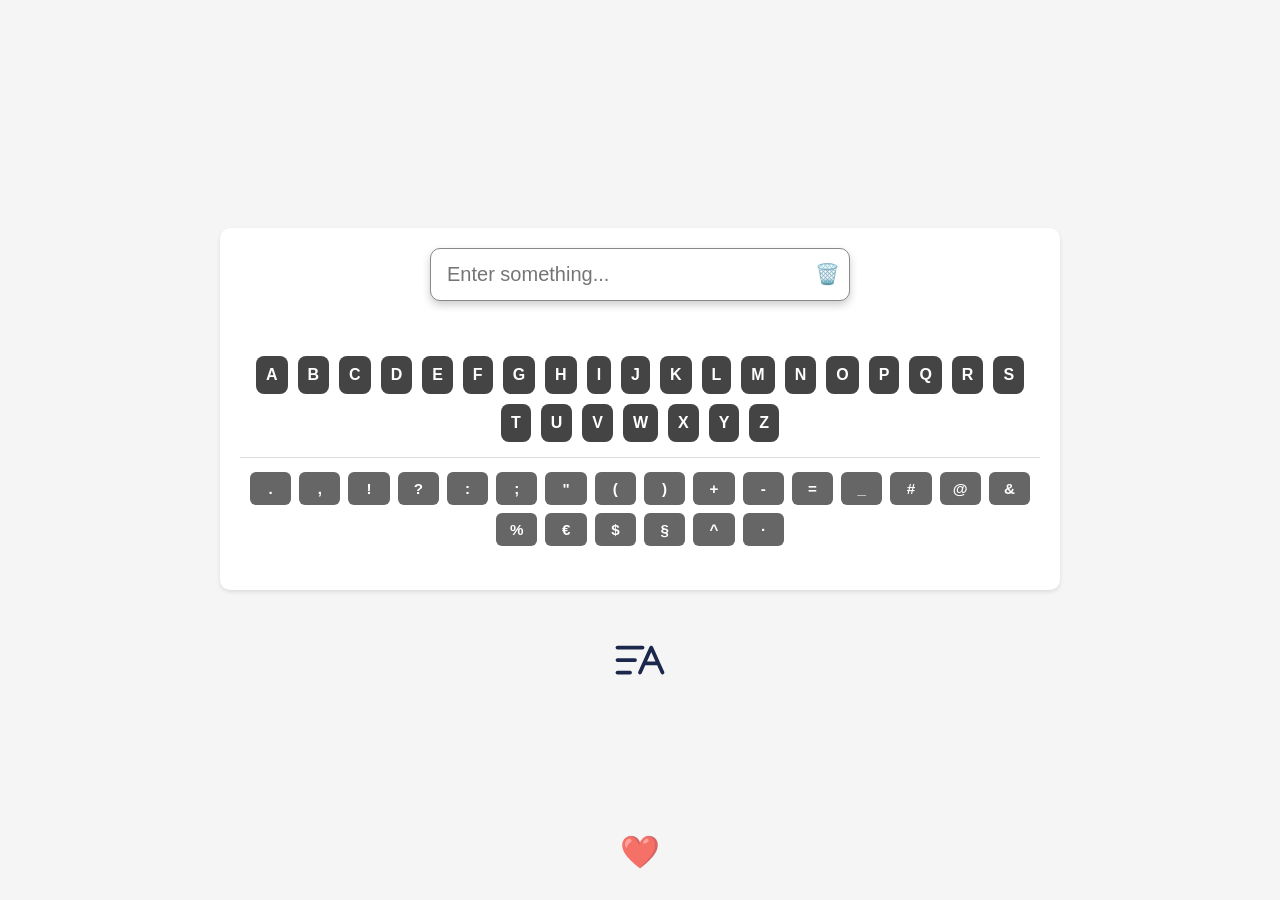
==== index.html @ a80de51d "replace image files with SVG inline" ====
<!DOCTYPE html>
<html lang="de">
<head>
    <meta charset="UTF-8">
    <meta name="viewport" content="width=device-width, initial-scale=1.0, viewport-fit=cover">
    <!-- Erlaubt nur Ressourcen vom eigenen Server; blockiert Inline-Scripts und externe Quellen -->
    <meta http-equiv="Content-Security-Policy"
          content="default-src 'self'; script-src 'self'; style-src 'self' https://fonts.googleapis.com; font-src https://fonts.gstatic.com; img-src 'self'; connect-src 'none'; frame-src 'none'; object-src 'none'; base-uri 'self';">
    <!-- Sendet beim Klick auf externe Links nur den Origin, nicht die volle URL -->
    <meta name="referrer" content="strict-origin-when-cross-origin">
    <title>Phonetic alphabet</title>
    <link rel="icon" type="image/svg+xml" href="alphabet-icon.svg">
    <link rel="preconnect" href="https://fonts.googleapis.com">
    <link rel="preconnect" href="https://fonts.gstatic.com" crossorigin>
    <link rel="stylesheet" href="https://fonts.googleapis.com/css2?family=Roboto:wght@400;700&display=swap">
    <link rel="stylesheet" href="styles.css">
</head>
<body>
    <div class="container">
        <div class="input-container">
            <input type="text" id="inputField" placeholder="Enter something..."
                   maxlength="30"
                   autocomplete="off" autocorrect="off" autocapitalize="off" spellcheck="false" />
            <span id="clearInput" class="clear-icon">🗑️</span>
        </div>
        <p id="limitMsg" class="limit-msg">Maximum 30 characters reached</p>
        <div class="alphabet" id="alphabet">
            <!-- Buchstaben werden hier dynamisch eingefügt -->
        </div>
        <div class="info" id="info">
            <!-- Informationen zum Buchstaben werden hier angezeigt -->
        </div>
    </div>
    <button id="showAlphabet">
        <svg class="icon" viewBox="0 0 24 24" fill="none" xmlns="http://www.w3.org/2000/svg" aria-label="Alphabet anzeigen">
            <path d="M13 7L3 7" stroke="#1C274C" stroke-width="1.5" stroke-linecap="round"/>
            <path d="M10 12H3" stroke="#1C274C" stroke-width="1.5" stroke-linecap="round"/>
            <path d="M8 17H3" stroke="#1C274C" stroke-width="1.5" stroke-linecap="round"/>
            <path d="M11.3161 16.6922C11.1461 17.07 11.3145 17.514 11.6922 17.6839C12.07 17.8539 12.514 17.6855 12.6839 17.3078L11.3161 16.6922ZM16.5 7L17.1839 6.69223C17.0628 6.42309 16.7951 6.25 16.5 6.25C16.2049 6.25 15.9372 6.42309 15.8161 6.69223L16.5 7ZM20.3161 17.3078C20.486 17.6855 20.93 17.8539 21.3078 17.6839C21.6855 17.514 21.8539 17.07 21.6839 16.6922L20.3161 17.3078ZM19.3636 13.3636L20.0476 13.0559L19.3636 13.3636ZM13.6364 12.6136C13.2222 12.6136 12.8864 12.9494 12.8864 13.3636C12.8864 13.7779 13.2222 14.1136 13.6364 14.1136V12.6136ZM12.6839 17.3078L17.1839 7.30777L15.8161 6.69223L11.3161 16.6922L12.6839 17.3078ZM21.6839 16.6922L20.0476 13.0559L18.6797 13.6714L20.3161 17.3078L21.6839 16.6922ZM20.0476 13.0559L17.1839 6.69223L15.8161 7.30777L18.6797 13.6714L20.0476 13.0559ZM19.3636 12.6136H13.6364V14.1136H19.3636V12.6136Z" fill="#1C274C"/>
        </svg>
    </button>
    <div id="alphabetPopup" class="popup">
        <div class="popup-content">
            <span class="close">&times;</span>
            <div class="popup-columns">
                <div>
                    <svg class="flag" viewBox="0 0 36 36" xmlns="http://www.w3.org/2000/svg" aria-label="Deutsches Telefonalphabet" role="img" preserveAspectRatio="xMidYMid meet">
                        <path fill="#FFCD05" d="M0 27a4 4 0 0 0 4 4h28a4 4 0 0 0 4-4v-4H0v4z"/>
                        <path fill="#ED1F24" d="M0 14h36v9H0z"/>
                        <path fill="#141414" d="M32 5H4a4 4 0 0 0-4 4v5h36V9a4 4 0 0 0-4-4z"/>
                    </svg>
                    <div id="germanAlphabet" class="popup-alphabet">
                        <!-- Deutsches Alphabet hier -->
                    </div>
                </div>
                <div>
                    <svg class="flag" viewBox="0 0 512 512" xmlns="http://www.w3.org/2000/svg" xmlns:xlink="http://www.w3.org/1999/xlink" aria-label="NATO Phonetic Alphabet" role="img" xml:space="preserve">
                        <path fill="#41479B" d="M473.655,423.724H38.345C17.167,423.724,0,406.557,0,385.379V126.621c0-21.177,17.167-38.345,38.345-38.345h435.31c21.177,0,38.345,17.167,38.345,38.345V385.38C512,406.557,494.833,423.724,473.655,423.724z"/>
                        <g fill="#F5F5F5">
                            <path d="M353.582,253.845l-25.316-5.626c-3.636-33.916-30.566-60.832-64.481-64.471l-5.629-25.33c-0.448-2.017-3.862-2.017-4.31,0l-5.615,25.27c-33.93,3.629-60.855,30.604-64.493,64.531l-25.319,5.626c-1.01,0.224-1.729,1.121-1.729,2.155s0.719,1.931,1.728,2.155l25.319,5.626c3.637,33.921,30.563,60.865,64.486,64.499l5.622,25.301c0.225,1.01,1.122,1.729,2.156,1.729s1.931-0.719,2.155-1.728l5.631-25.34c33.912-3.639,60.842-30.547,64.479-64.46l25.318-5.626c1.009-0.225,1.728-1.121,1.728-2.156S354.591,254.069,353.582,253.845z M323.797,247.225l-48.291-10.731L264.78,188.23C295.482,192.191,319.841,216.522,323.797,247.225z M247.222,188.222l-10.728,48.274l-48.276,10.728C192.178,216.522,216.521,192.181,247.222,188.222z M237.642,240.762L252.879,256h-83.81L237.642,240.762z M188.22,264.778l48.276,10.728l10.73,48.286C216.521,319.835,192.178,295.48,188.22,264.778z M256,342.931l-15.238-68.574L256,259.121V342.931z M256,252.879v-83.81l15.238,68.574L256,252.879z M264.788,323.733l10.717-48.228l48.29-10.731C319.84,295.471,295.484,319.767,264.788,323.733z M274.358,271.238L259.121,256h83.81L274.358,271.238z"/>
                            <path d="M141.241,258.207H17.655c-1.219,0-2.207-0.988-2.207-2.207s0.988-2.207,2.207-2.207h123.586c1.219,0,2.207,0.988,2.207,2.207S142.461,258.207,141.241,258.207z"/>
                            <path d="M494.345,258.207H370.759c-1.219,0-2.207-0.988-2.207-2.207s0.988-2.207,2.207-2.207h123.586c1.219,0,2.207,0.988,2.207,2.207S495.564,258.207,494.345,258.207z"/>
                            <path d="M256,143.448c-1.219,0-2.207-0.988-2.207-2.207v-35.31c0-1.219,0.988-2.207,2.207-2.207s2.207,0.988,2.207,2.207v35.31C258.207,142.461,257.219,143.448,256,143.448z"/>
                            <path d="M256,408.276c-1.219,0-2.207-0.988-2.207-2.207v-35.31c0-1.219,0.988-2.207,2.207-2.207s2.207,0.988,2.207,2.207v35.31C258.207,407.288,257.219,408.276,256,408.276z"/>
                        </g>
                    </svg>
                    <div id="natoAlphabet" class="popup-alphabet">
                        <!-- NATO Alphabet hier -->
                    </div>
                </div>
            </div>
        </div>
    </div>

    <div class="credit">
        <span class="credit-before">made with&nbsp;&nbsp;&nbsp;&nbsp;</span><span class="credit-heart">❤️</span><span class="credit-after">&nbsp;&nbsp;&nbsp;&nbsp;by <a href="https://www.eliasslt.de" target="_blank" rel="noopener noreferrer">elias</a></span>
    </div>
    <script src="script.js"></script>
</body>
</html>
---- styles.css ----
body {
    font-family: 'Roboto', Arial, sans-serif;
    background-color: #f5f5f5;
    color: #333;
    margin: 0;
    padding: 0;
    display: flex;
    flex-direction: column;
    align-items: center;
    justify-content: center;
    min-height: 100vh;
    text-align: center;
    transition: background-color 0.3s, color 0.3s;
    user-select: none;
}

.container {
    display: flex;
    flex-direction: column;
    align-items: center;
    width: 80%;
    max-width: 800px;
    margin: 20px;
    padding: 20px;
    background-color: white;
    border-radius: 10px;
    box-shadow: 0 2px 4px rgba(0, 0, 0, 0.1);
}

.input-container {
    position: relative;
    margin-bottom: 0;
    width: 100%;
    max-width: 420px;
}

#inputField {
    padding: 14px 44px 14px 16px;
    width: 100%;
    max-width: 420px;
    font-size: 20px;
    border-radius: 10px;
    border: 1px solid #ccc;
    box-shadow: 0 2px 4px rgba(0, 0, 0, 0.1);
    box-sizing: border-box;
    transition: border-color 0.3s, box-shadow 0.3s;
}

#inputField:focus {
    outline: none;
    border-color: #888;
    box-shadow: 0 4px 8px rgba(0, 0, 0, 0.2);
}

.clear-icon {
    position: absolute;
    right: 10px;
    top: 50%;
    transform: translateY(-50%);
    cursor: pointer;
    font-size: 20px;
    user-select: none;
}

.alphabet {
    display: flex;
    flex-wrap: wrap;
    justify-content: center;
}

.alphabet div {
    margin: 5px;
    padding: 10px;
    background-color: #444;
    color: white;
    font-weight: bold;
    cursor: pointer;
    border-radius: 8px;
    transition: background-color 0.3s;
    user-select: none;
}

.alphabet div:hover {
    background-color: #666;
}

.special-chars {
    display: flex;
    flex-wrap: wrap;
    justify-content: center;
    margin-top: 10px;
    padding-top: 10px;
    border-top: 1px solid #ddd;
}

.special-chars div {
    margin: 4px;
    padding: 8px 10px;
    background-color: #666;
    color: white;
    font-weight: bold;
    font-size: 0.95em;
    cursor: pointer;
    border-radius: 6px;
    transition: background-color 0.3s;
    user-select: none;
    min-width: 1.4em;
    text-align: center;
}

.special-chars div:hover {
    background-color: #888;
}

.limit-msg {
    margin: 18px 0;
    font-size: 0.78em;
    color: #c0392b;
    opacity: 0;
    transform: translateY(-4px);
    transition: opacity 0.25s ease, transform 0.25s ease;
    pointer-events: none;
    user-select: none;
    text-align: center;
}

.limit-msg.show {
    opacity: 1;
    transform: translateY(0);
    animation: shake 0.3s ease;
}

@keyframes shake {
    0%   { transform: translateX(0); }
    25%  { transform: translateX(-5px); }
    50%  { transform: translateX(5px); }
    75%  { transform: translateX(-3px); }
    100% { transform: translateX(0); }
}

.info {
    margin-top: 20px;
    font-size: 1.2em;
    opacity: 0;
    transition: opacity 0.3s;
    width: 100%;
    word-break: break-word;
    overflow-wrap: break-word;
    user-select: text;
}

.info.show {
    opacity: 1;
}

.info p {
    margin: 4px 0;
}

#showAlphabet {
    margin-top: 20px;
    padding: 0;
    background: transparent;
    border: none;
    cursor: pointer;
}

#showAlphabet .icon {
    width: 60px;
    height: 60px;
    transition: transform 0.3s ease;
    user-select: none;
}

#showAlphabet:hover .icon {
    transform: scale(1.2);
}

#showAlphabet:focus-visible {
    outline: 2px solid #888;
    outline-offset: 4px;
    border-radius: 4px;
}

.popup {
    position: fixed;
    z-index: 100;
    inset: 0;
    background-color: rgba(0, 0, 0, 0.5);
    opacity: 0;
    visibility: hidden;
    transition: opacity 0.4s ease, visibility 0.4s ease;
    display: flex;
    align-items: center;
    justify-content: center;
}

.popup.open {
    opacity: 1;
    visibility: visible;
}

.popup-content {
    background-color: white;
    margin: 0;
    padding: 20px;
    border: 1px solid #888;
    width: 80%;
    max-width: 600px;
    box-shadow: 0 5px 15px rgba(0, 0, 0, 0.3);
    border-radius: 10px;
    max-height: 80vh;
    overflow-y: auto;
    transform: scale(0.9);
    transition: transform 0.4s ease;
}

.popup.open .popup-content {
    transform: scale(1);
}

.popup-content::-webkit-scrollbar             { width: 8px; }
.popup-content::-webkit-scrollbar-track       { background: #f1f1f1; border-radius: 10px; }
.popup-content::-webkit-scrollbar-thumb       { background-color: #c1c1c1; border-radius: 10px; border: 2px solid #f1f1f1; }
.popup-content::-webkit-scrollbar-thumb:hover  { background-color: #a8a8a8; }
.popup-content::-webkit-scrollbar-thumb:active { background-color: #888; }

.close {
    color: #aaa;
    float: right;
    font-size: 28px;
    font-weight: bold;
    line-height: 1;
    cursor: pointer;
    user-select: none;
}

.close:hover,
.close:focus {
    color: #333;
}

.popup-columns {
    display: flex;
    justify-content: space-around;
    align-items: flex-start;
    text-align: center;
}

.popup-alphabet {
    display: flex;
    flex-direction: column;
    align-items: center;
}

.popup-alphabet div {
    margin: 2px 0;
}

.popup-alphabet .letter {
    font-weight: bold;
}

.flag {
    width: 100px;
    height: auto;
    margin-bottom: 10px;
}

.credit {
    position: fixed;
    bottom: max(15px, env(safe-area-inset-bottom, 15px));
    left: 50%;
    transform: translateX(-50%);
    width: fit-content;
    white-space: nowrap;
    padding: 14px 40px;
    font-size: 14px;
    opacity: 0.75;
    user-select: none;
    transition: opacity 0.3s;
}

.credit-heart {
    display: inline-block;
    color: #e05555;
    font-size: 32px;
    vertical-align: middle;
    transition: transform 0.35s ease;
    cursor: default;
}

@keyframes heartbeat {
    0%   { transform: scale(1);    }
    30%  { transform: scale(1.55); }
    55%  { transform: scale(1.3);  }
    75%  { transform: scale(1.5);  }
    100% { transform: scale(1.4);  }
}

.credit-before,
.credit-after {
    display: inline-block;
    overflow: hidden;
    max-width: 0;
    opacity: 0;
    white-space: nowrap;
    vertical-align: middle;
    transition: max-width 0.7s ease, opacity 0.7s ease;
}

@media (hover: hover) {
    .credit:hover {
        opacity: 1;
    }

    .credit:hover .credit-heart {
        transform: scale(1.4);
    }

    .credit:hover .credit-before,
    .credit:hover .credit-after {
        max-width: 160px;
        opacity: 1;
    }
}

.credit-heart.beating {
    animation: heartbeat 1.1s ease-in-out;
    transition: none;
}

.credit.expanded {
    opacity: 1;
}

.credit.expanded .credit-heart {
    transform: scale(1.4);
}

.credit.expanded .credit-before,
.credit.expanded .credit-after {
    max-width: 160px;
    opacity: 1;
}

.credit-after a {
    color: #e8843a;
    font-weight: bold;
    text-decoration: none;
    transition: color 0.2s;
}

.credit-after a:hover {
    color: #d4651a;
    text-decoration: underline;
}

@media (max-width: 900px) {
    .container {
        width: 92%;
        margin: 16px auto;
    }
}

@media (max-width: 480px) {
    html {
        overflow: hidden;
    }

    body {
        overflow: hidden;
        height: 100dvh;
        min-height: unset;
        justify-content: center;
        padding-top:    max(16px, env(safe-area-inset-top,    16px));
        padding-bottom: max(70px, calc(50px + env(safe-area-inset-bottom, 0px)));
        padding-left:   env(safe-area-inset-left,  0px);
        padding-right:  env(safe-area-inset-right, 0px);
    }

    .alphabet,
    .special-chars {
        display: none;
    }

    .container {
        width: 88%;
        max-width: 360px;
        margin: 0 auto;
        padding: 20px 16px;
        border-radius: 14px;
    }

    .input-container {
        margin-bottom: 0;
        max-width: 100%;
    }

    #inputField {
        font-size: 16px;
        padding: 13px 42px 13px 14px;
        border-radius: 10px;
        max-width: 100%;
    }

    .clear-icon {
        font-size: 18px;
        right: 10px;
    }

    .info {
        display: block;
        font-size: 1em;
        margin-top: 14px;
        max-height: 18vh;
        overflow-y: auto;
    }

    #showAlphabet {
        margin-top: 20px;
    }

    #showAlphabet .icon {
        width: 52px;
        height: 52px;
    }

    .popup-content {
        width: 92%;
        margin: 0;
        padding: 14px 12px;
        max-height: 88vh;
        box-sizing: border-box;
    }

    .popup-columns {
        gap: 8px;
    }

    .flag {
        width: 58px;
    }

    .popup-alphabet {
        font-size: 0.82em;
    }

    .popup-alphabet div {
        margin: 1px 0;
    }

    .credit {
        bottom: max(28px, env(safe-area-inset-bottom, 28px));
        font-size: 13px;
        padding: 12px 28px;
    }

    .credit-heart {
        cursor: pointer;
        font-size: 36px;
    }
}

.back-home-container {
    position: fixed;
    bottom: 20px;
    width: 100%;
    text-align: center;
    user-select: none;
}

.back-home {
    font-size: 24px;
    color: #000;
    text-decoration: none;
    display: inline-block;
    transition: transform 0.3s ease;
}

.back-home:hover {
    transform: scale(1.2);
}
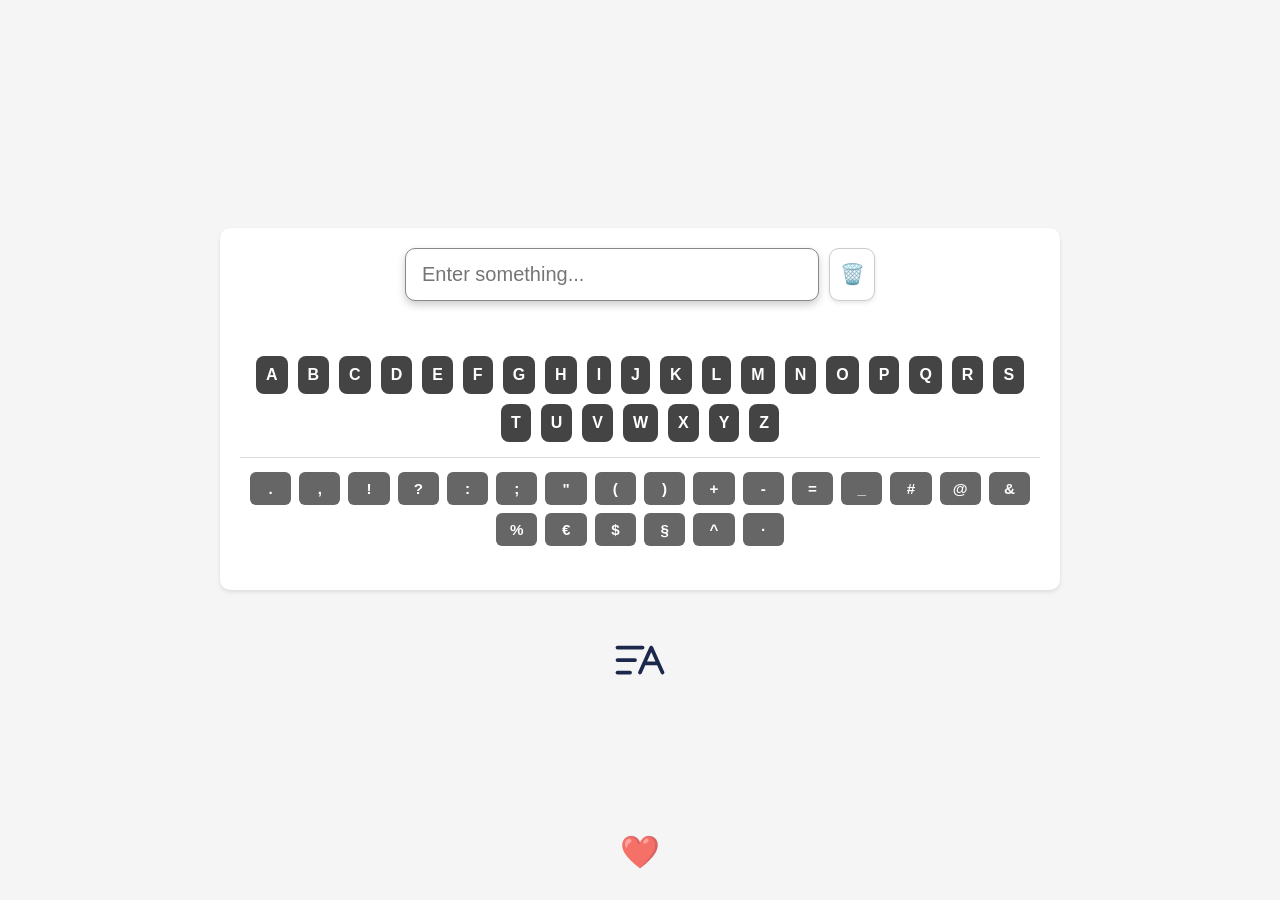
==== commit 0d97900f: "small design change" ====
--- a/index.html
+++ b/index.html
@@ -17,11 +17,13 @@
 </head>
 <body>
     <div class="container">
-        <div class="input-container">
-            <input type="text" id="inputField" placeholder="Enter something..."
-                   maxlength="30"
-                   autocomplete="off" autocorrect="off" autocapitalize="off" spellcheck="false" />
-            <span id="clearInput" class="clear-icon">🗑️</span>
+        <div class="input-row">
+            <div class="input-container">
+                <input type="text" id="inputField" placeholder="Enter something..."
+                       maxlength="30"
+                       autocomplete="off" autocorrect="off" autocapitalize="off" spellcheck="false" />
+            </div>
+            <button id="clearInput" class="clear-btn" title="Eingabe löschen" aria-label="Eingabe löschen">🗑️</button>
         </div>
         <p id="limitMsg" class="limit-msg">Maximum 30 characters reached</p>
         <div class="alphabet" id="alphabet">
--- a/styles.css
+++ b/styles.css
@@ -27,17 +27,24 @@
     box-shadow: 0 2px 4px rgba(0, 0, 0, 0.1);
 }
 
+.input-row {
+    display: flex;
+    align-items: center;
+    gap: 10px;
+    width: 100%;
+    max-width: 470px;
+    margin-bottom: 0;
+}
+
 .input-container {
     position: relative;
-    margin-bottom: 0;
+    flex: 1;
+    min-width: 0;
+}
+
+#inputField {
+    padding: 14px 16px;
     width: 100%;
-    max-width: 420px;
-}
-
-#inputField {
-    padding: 14px 44px 14px 16px;
-    width: 100%;
-    max-width: 420px;
     font-size: 20px;
     border-radius: 10px;
     border: 1px solid #ccc;
@@ -52,14 +59,37 @@
     box-shadow: 0 4px 8px rgba(0, 0, 0, 0.2);
 }
 
-.clear-icon {
-    position: absolute;
-    right: 10px;
-    top: 50%;
-    transform: translateY(-50%);
+.clear-btn {
+    flex-shrink: 0;
+    align-self: stretch;
+    display: flex;
+    align-items: center;
+    justify-content: center;
+    width: 46px;
+    font-size: 20px;
+    background: white;
+    border: 1px solid #ccc;
+    border-radius: 10px;
+    box-shadow: 0 2px 4px rgba(0, 0, 0, 0.1);
     cursor: pointer;
-    font-size: 20px;
-    user-select: none;
+    transition: background-color 0.2s, box-shadow 0.2s;
+    user-select: none;
+}
+
+.clear-btn:hover {
+    background-color: #f5f5f5;
+    color: #c0392b;
+    box-shadow: 0 4px 8px rgba(0, 0, 0, 0.15);
+}
+
+.clear-btn:active {
+    background-color: #ececec;
+    box-shadow: 0 1px 3px rgba(0, 0, 0, 0.1);
+}
+
+.clear-btn:focus-visible {
+    outline: 2px solid #888;
+    outline-offset: 2px;
 }
 
 .alphabet {
@@ -392,21 +422,23 @@
         border-radius: 14px;
     }
 
+    .input-row {
+        max-width: 100%;
+    }
+
     .input-container {
         margin-bottom: 0;
-        max-width: 100%;
     }
 
     #inputField {
         font-size: 16px;
-        padding: 13px 42px 13px 14px;
+        padding: 13px 14px;
         border-radius: 10px;
-        max-width: 100%;
-    }
-
-    .clear-icon {
+    }
+
+    .clear-btn {
+        width: 42px;
         font-size: 18px;
-        right: 10px;
     }
 
     .info {
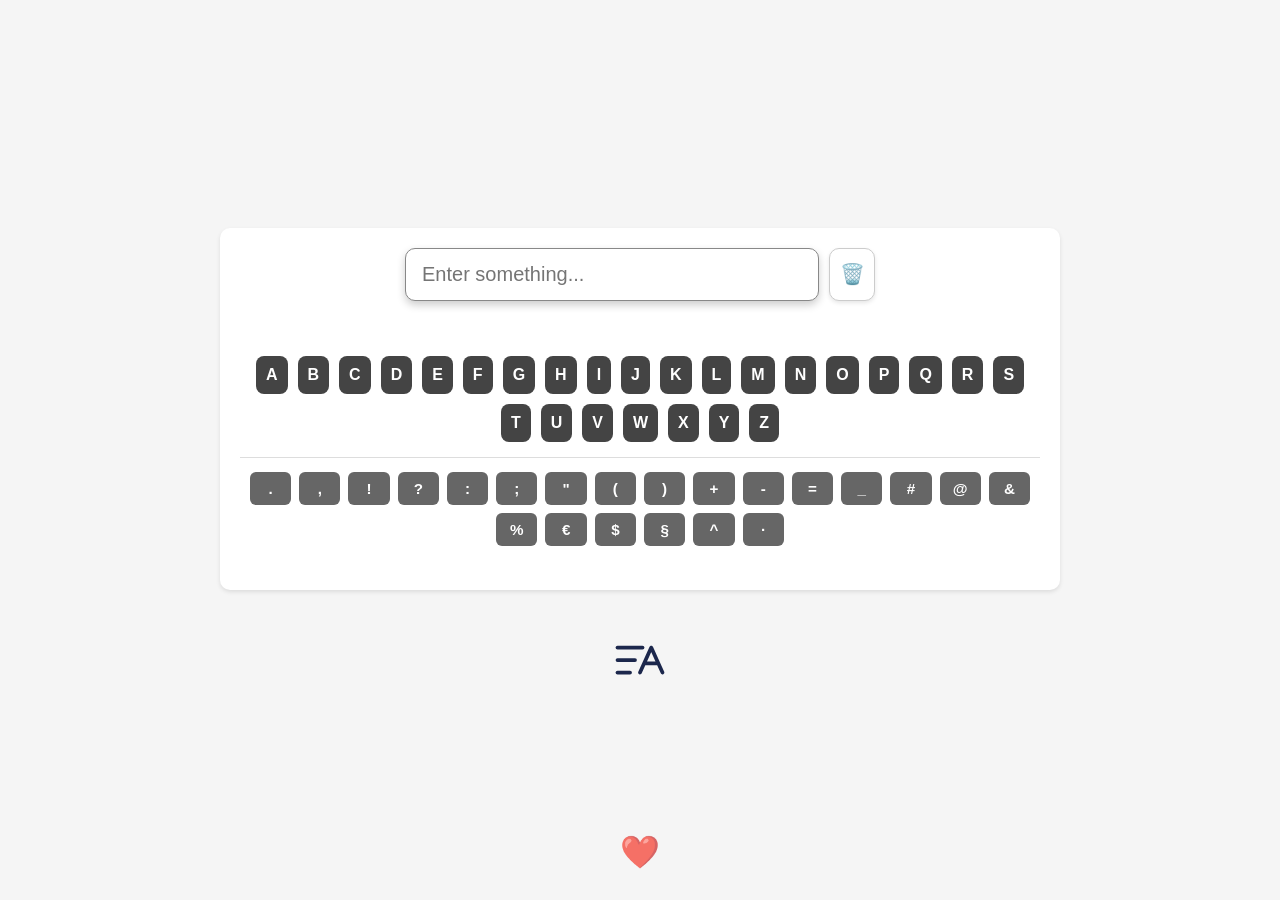
==== commit d4898fee: "bugfix for iOS safari" ====
--- a/index.html
+++ b/index.html
@@ -20,7 +20,7 @@
         <div class="input-row">
             <div class="input-container">
                 <input type="text" id="inputField" placeholder="Enter something..."
-                       maxlength="30"
+                       maxlength="30" inputmode="text"
                        autocomplete="off" autocorrect="off" autocapitalize="off" spellcheck="false" />
             </div>
             <button id="clearInput" class="clear-btn" title="Eingabe löschen" aria-label="Eingabe löschen">🗑️</button>
--- a/styles.css
+++ b/styles.css
@@ -42,6 +42,12 @@
     min-width: 0;
 }
 
+.input-row,
+.input-container {
+    -webkit-user-select: auto;
+    user-select: auto;
+}
+
 #inputField {
     padding: 14px 16px;
     width: 100%;
@@ -51,6 +57,9 @@
     box-shadow: 0 2px 4px rgba(0, 0, 0, 0.1);
     box-sizing: border-box;
     transition: border-color 0.3s, box-shadow 0.3s;
+    -webkit-user-select: text;
+    user-select: text;
+    touch-action: manipulation;
 }
 
 #inputField:focus {
@@ -395,11 +404,11 @@
 
 @media (max-width: 480px) {
     html {
-        overflow: hidden;
+        overscroll-behavior: none;
     }
 
     body {
-        overflow: hidden;
+        overscroll-behavior: none;
         height: 100dvh;
         min-height: unset;
         justify-content: center;
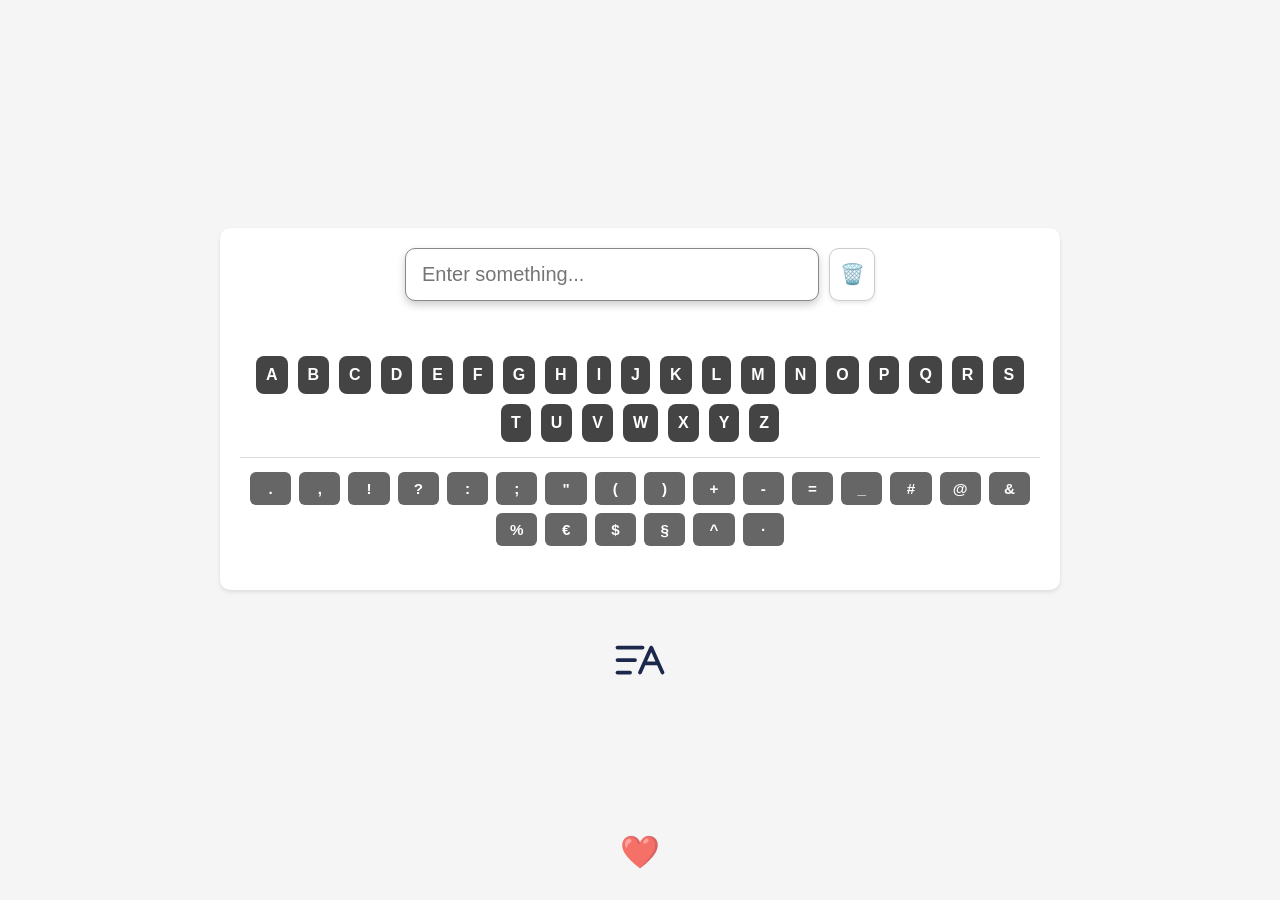
==== commit edcd6279: "bugfix safari browser" ====
--- a/index.html
+++ b/index.html
@@ -3,13 +3,12 @@
 <head>
     <meta charset="UTF-8">
     <meta name="viewport" content="width=device-width, initial-scale=1.0, viewport-fit=cover">
-    <!-- Erlaubt nur Ressourcen vom eigenen Server; blockiert Inline-Scripts und externe Quellen -->
     <meta http-equiv="Content-Security-Policy"
-          content="default-src 'self'; script-src 'self'; style-src 'self' https://fonts.googleapis.com; font-src https://fonts.gstatic.com; img-src 'self'; connect-src 'none'; frame-src 'none'; object-src 'none'; base-uri 'self';">
-    <!-- Sendet beim Klick auf externe Links nur den Origin, nicht die volle URL -->
+          content="default-src 'self'; script-src 'self'; style-src 'self' https://fonts.googleapis.com; font-src https://fonts.gstatic.com; img-src 'self' data:; connect-src 'none'; frame-src 'none'; object-src 'none'; base-uri 'self';">
     <meta name="referrer" content="strict-origin-when-cross-origin">
     <title>Phonetic alphabet</title>
-    <link rel="icon" type="image/svg+xml" href="alphabet-icon.svg">
+    <link rel="icon" type="image/svg+xml" href="data:image/svg+xml,<svg viewBox='0 0 24 24' fill='none' xmlns='http://www.w3.org/2000/svg'><path d='M13 7L3 7' stroke='%231C274C' stroke-width='1.5' stroke-linecap='round'/><path d='M10 12H3' stroke='%231C274C' stroke-width='1.5' stroke-linecap='round'/><path d='M8 17H3' stroke='%231C274C' stroke-width='1.5' stroke-linecap='round'/><path d='M11.3161 16.6922C11.1461 17.07 11.3145 17.514 11.6922 17.6839C12.07 17.8539 12.514 17.6855 12.6839 17.3078L11.3161 16.6922ZM16.5 7L17.1839 6.69223C17.0628 6.42309 16.7951 6.25 16.5 6.25C16.2049 6.25 15.9372 6.42309 15.8161 6.69223L16.5 7ZM20.3161 17.3078C20.486 17.6855 20.93 17.8539 21.3078 17.6839C21.6855 17.514 21.8539 17.07 21.6839 16.6922L20.3161 17.3078ZM19.3636 13.3636L20.0476 13.0559L19.3636 13.3636ZM13.6364 12.6136C13.2222 12.6136 12.8864 12.9494 12.8864 13.3636C12.8864 13.7779 13.2222 14.1136 13.6364 14.1136V12.6136ZM12.6839 17.3078L17.1839 7.30777L15.8161 6.69223L11.3161 16.6922L12.6839 17.3078ZM21.6839 16.6922L20.0476 13.0559L18.6797 13.6714L20.3161 17.3078L21.6839 16.6922ZM20.0476 13.0559L17.1839 6.69223L15.8161 7.30777L18.6797 13.6714L20.0476 13.0559ZM19.3636 12.6136H13.6364V14.1136H19.3636V12.6136Z' fill='%231C274C'/></svg>">
+    <link rel="apple-touch-icon" href="apple-touch-icon.png">
     <link rel="preconnect" href="https://fonts.googleapis.com">
     <link rel="preconnect" href="https://fonts.gstatic.com" crossorigin>
     <link rel="stylesheet" href="https://fonts.googleapis.com/css2?family=Roboto:wght@400;700&display=swap">
@@ -26,12 +25,8 @@
             <button id="clearInput" class="clear-btn" title="Eingabe löschen" aria-label="Eingabe löschen">🗑️</button>
         </div>
         <p id="limitMsg" class="limit-msg">Maximum 30 characters reached</p>
-        <div class="alphabet" id="alphabet">
-            <!-- Buchstaben werden hier dynamisch eingefügt -->
-        </div>
-        <div class="info" id="info">
-            <!-- Informationen zum Buchstaben werden hier angezeigt -->
-        </div>
+        <div class="alphabet" id="alphabet"></div>
+        <div class="info" id="info"></div>
     </div>
     <button id="showAlphabet">
         <svg class="icon" viewBox="0 0 24 24" fill="none" xmlns="http://www.w3.org/2000/svg" aria-label="Alphabet anzeigen">
@@ -51,9 +46,7 @@
                         <path fill="#ED1F24" d="M0 14h36v9H0z"/>
                         <path fill="#141414" d="M32 5H4a4 4 0 0 0-4 4v5h36V9a4 4 0 0 0-4-4z"/>
                     </svg>
-                    <div id="germanAlphabet" class="popup-alphabet">
-                        <!-- Deutsches Alphabet hier -->
-                    </div>
+                    <div id="germanAlphabet" class="popup-alphabet"></div>
                 </div>
                 <div>
                     <svg class="flag" viewBox="0 0 512 512" xmlns="http://www.w3.org/2000/svg" xmlns:xlink="http://www.w3.org/1999/xlink" aria-label="NATO Phonetic Alphabet" role="img" xml:space="preserve">
@@ -66,9 +59,7 @@
                             <path d="M256,408.276c-1.219,0-2.207-0.988-2.207-2.207v-35.31c0-1.219,0.988-2.207,2.207-2.207s2.207,0.988,2.207,2.207v35.31C258.207,407.288,257.219,408.276,256,408.276z"/>
                         </g>
                     </svg>
-                    <div id="natoAlphabet" class="popup-alphabet">
-                        <!-- NATO Alphabet hier -->
-                    </div>
+                    <div id="natoAlphabet" class="popup-alphabet"></div>
                 </div>
             </div>
         </div>
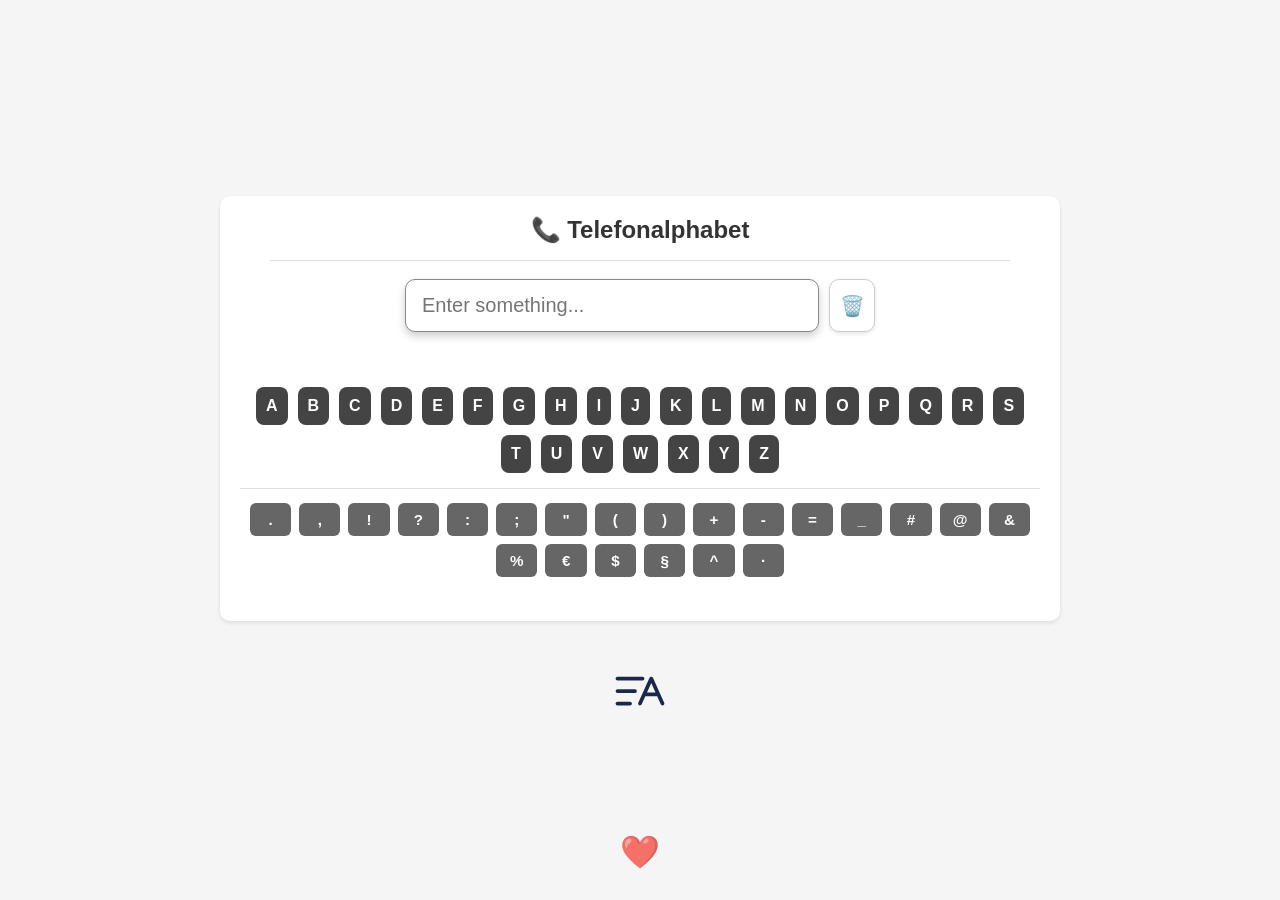
==== commit 6c9f9c81: "bugfix" ====
--- a/index.html
+++ b/index.html
@@ -8,7 +8,7 @@
     <meta name="referrer" content="strict-origin-when-cross-origin">
     <title>Phonetic alphabet</title>
     <link rel="icon" type="image/svg+xml" href="data:image/svg+xml,<svg viewBox='0 0 24 24' fill='none' xmlns='http://www.w3.org/2000/svg'><path d='M13 7L3 7' stroke='%231C274C' stroke-width='1.5' stroke-linecap='round'/><path d='M10 12H3' stroke='%231C274C' stroke-width='1.5' stroke-linecap='round'/><path d='M8 17H3' stroke='%231C274C' stroke-width='1.5' stroke-linecap='round'/><path d='M11.3161 16.6922C11.1461 17.07 11.3145 17.514 11.6922 17.6839C12.07 17.8539 12.514 17.6855 12.6839 17.3078L11.3161 16.6922ZM16.5 7L17.1839 6.69223C17.0628 6.42309 16.7951 6.25 16.5 6.25C16.2049 6.25 15.9372 6.42309 15.8161 6.69223L16.5 7ZM20.3161 17.3078C20.486 17.6855 20.93 17.8539 21.3078 17.6839C21.6855 17.514 21.8539 17.07 21.6839 16.6922L20.3161 17.3078ZM19.3636 13.3636L20.0476 13.0559L19.3636 13.3636ZM13.6364 12.6136C13.2222 12.6136 12.8864 12.9494 12.8864 13.3636C12.8864 13.7779 13.2222 14.1136 13.6364 14.1136V12.6136ZM12.6839 17.3078L17.1839 7.30777L15.8161 6.69223L11.3161 16.6922L12.6839 17.3078ZM21.6839 16.6922L20.0476 13.0559L18.6797 13.6714L20.3161 17.3078L21.6839 16.6922ZM20.0476 13.0559L17.1839 6.69223L15.8161 7.30777L18.6797 13.6714L20.0476 13.0559ZM19.3636 12.6136H13.6364V14.1136H19.3636V12.6136Z' fill='%231C274C'/></svg>">
-    <link rel="apple-touch-icon" href="apple-touch-icon.png">
+    <link rel="apple-touch-icon" sizes="180x180" href="apple-touch-icon.png">
     <link rel="preconnect" href="https://fonts.googleapis.com">
     <link rel="preconnect" href="https://fonts.gstatic.com" crossorigin>
     <link rel="stylesheet" href="https://fonts.googleapis.com/css2?family=Roboto:wght@400;700&display=swap">
@@ -16,6 +16,8 @@
 </head>
 <body>
     <div class="container">
+        <h1 class="page-title">📞 Telefonalphabet</h1>
+        <hr class="page-title-divider">
         <div class="input-row">
             <div class="input-container">
                 <input type="text" id="inputField" placeholder="Enter something..."
--- a/styles.css
+++ b/styles.css
@@ -25,6 +25,21 @@
     background-color: white;
     border-radius: 10px;
     box-shadow: 0 2px 4px rgba(0, 0, 0, 0.1);
+}
+
+.page-title {
+    font-size: 1.5rem;
+    font-weight: 700;
+    margin: 0 0 0 0;
+    color: #333;
+    text-align: center;
+}
+
+.page-title-divider {
+    width: calc(100% - 60px);
+    border: none;
+    border-top: 1px solid #ddd;
+    margin: 16px 0 18px 0;
 }
 
 .input-row {
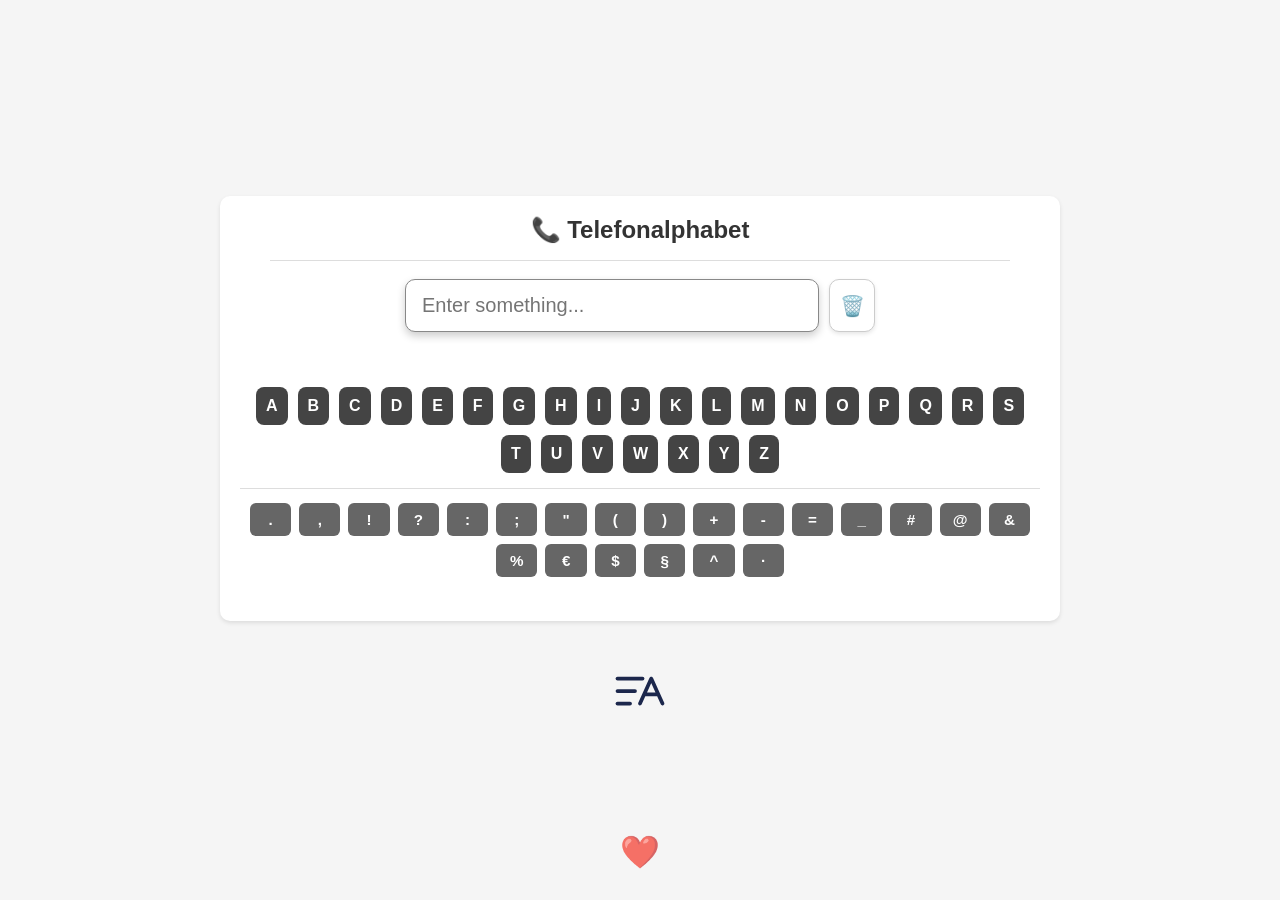
==== commit db359902: "fix: Safari favicon + rename Deutsch to German in output - Convert inline SVG favicon from plaintext" ====
--- a/index.html
+++ b/index.html
@@ -7,7 +7,7 @@
           content="default-src 'self'; script-src 'self'; style-src 'self' https://fonts.googleapis.com; font-src https://fonts.gstatic.com; img-src 'self' data:; connect-src 'none'; frame-src 'none'; object-src 'none'; base-uri 'self';">
     <meta name="referrer" content="strict-origin-when-cross-origin">
     <title>Phonetic alphabet</title>
-    <link rel="icon" type="image/svg+xml" href="data:image/svg+xml,<svg viewBox='0 0 24 24' fill='none' xmlns='http://www.w3.org/2000/svg'><path d='M13 7L3 7' stroke='%231C274C' stroke-width='1.5' stroke-linecap='round'/><path d='M10 12H3' stroke='%231C274C' stroke-width='1.5' stroke-linecap='round'/><path d='M8 17H3' stroke='%231C274C' stroke-width='1.5' stroke-linecap='round'/><path d='M11.3161 16.6922C11.1461 17.07 11.3145 17.514 11.6922 17.6839C12.07 17.8539 12.514 17.6855 12.6839 17.3078L11.3161 16.6922ZM16.5 7L17.1839 6.69223C17.0628 6.42309 16.7951 6.25 16.5 6.25C16.2049 6.25 15.9372 6.42309 15.8161 6.69223L16.5 7ZM20.3161 17.3078C20.486 17.6855 20.93 17.8539 21.3078 17.6839C21.6855 17.514 21.8539 17.07 21.6839 16.6922L20.3161 17.3078ZM19.3636 13.3636L20.0476 13.0559L19.3636 13.3636ZM13.6364 12.6136C13.2222 12.6136 12.8864 12.9494 12.8864 13.3636C12.8864 13.7779 13.2222 14.1136 13.6364 14.1136V12.6136ZM12.6839 17.3078L17.1839 7.30777L15.8161 6.69223L11.3161 16.6922L12.6839 17.3078ZM21.6839 16.6922L20.0476 13.0559L18.6797 13.6714L20.3161 17.3078L21.6839 16.6922ZM20.0476 13.0559L17.1839 6.69223L15.8161 7.30777L18.6797 13.6714L20.0476 13.0559ZM19.3636 12.6136H13.6364V14.1136H19.3636V12.6136Z' fill='%231C274C'/></svg>">
+    <link rel="icon" type="image/svg+xml" href="[data-uri]">
     <link rel="apple-touch-icon" sizes="180x180" href="apple-touch-icon.png">
     <link rel="preconnect" href="https://fonts.googleapis.com">
     <link rel="preconnect" href="https://fonts.gstatic.com" crossorigin>
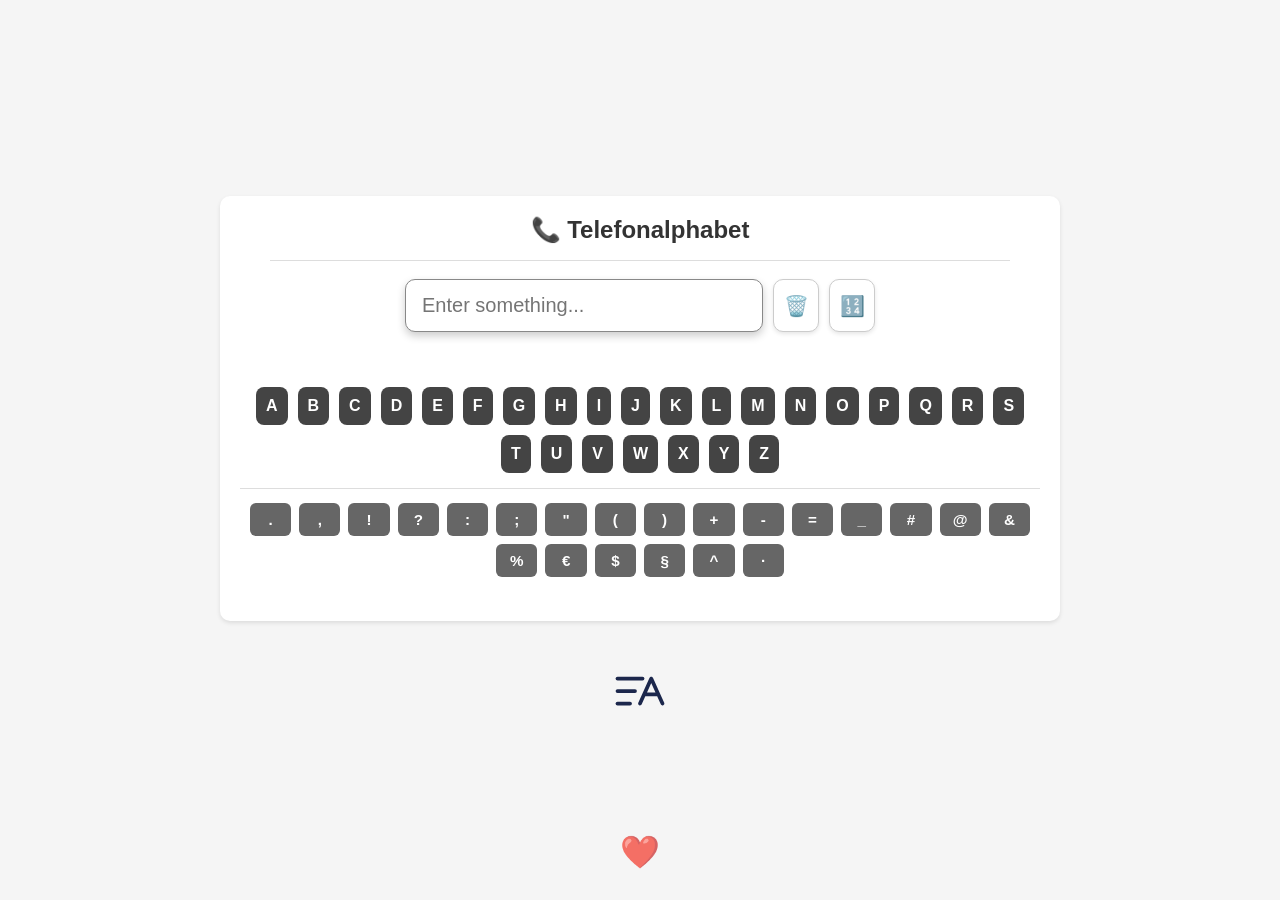
==== commit 09da8acb: "added character counter" ====
--- a/index.html
+++ b/index.html
@@ -25,6 +25,7 @@
                        autocomplete="off" autocorrect="off" autocapitalize="off" spellcheck="false" />
             </div>
             <button id="clearInput" class="clear-btn" title="Eingabe löschen" aria-label="Eingabe löschen">🗑️</button>
+            <button id="openCounter" class="counter-btn" title="Zeichenzähler öffnen" aria-label="Zeichenzähler öffnen">🔢</button>
         </div>
         <p id="limitMsg" class="limit-msg">Maximum 30 characters reached</p>
         <div class="alphabet" id="alphabet"></div>
@@ -67,6 +68,22 @@
         </div>
     </div>
 
+    <div id="counterPopup" class="popup counter-popup" aria-hidden="true" role="dialog" aria-labelledby="counterTitle">
+        <div class="popup-content counter-popup-content">
+            <div class="counter-header">
+                <h2 id="counterTitle" class="counter-title">Zeichenzähler</h2>
+                <button type="button" class="counter-close" aria-label="Schließen" title="Schließen">&times;</button>
+            </div>
+            <textarea id="counterText" class="counter-textarea"
+                      placeholder="Text eingeben oder einfügen..."
+                      autocomplete="off" autocorrect="off" autocapitalize="off" spellcheck="false"></textarea>
+            <div class="counter-footer">
+                <div class="counter-count">Zeichen: <span id="counterValue">0</span></div>
+                <div class="counter-max" id="counterMax">Max 20.000 Zeichen</div>
+            </div>
+        </div>
+    </div>
+
     <div class="credit">
         <span class="credit-before">made with&nbsp;&nbsp;&nbsp;&nbsp;</span><span class="credit-heart">❤️</span><span class="credit-after">&nbsp;&nbsp;&nbsp;&nbsp;by <a href="https://www.eliasslt.de" target="_blank" rel="noopener noreferrer">elias</a></span>
     </div>
--- a/styles.css
+++ b/styles.css
@@ -112,6 +112,38 @@
 }
 
 .clear-btn:focus-visible {
+    outline: 2px solid #888;
+    outline-offset: 2px;
+}
+
+.counter-btn {
+    flex-shrink: 0;
+    align-self: stretch;
+    display: flex;
+    align-items: center;
+    justify-content: center;
+    width: 46px;
+    font-size: 20px;
+    background: white;
+    border: 1px solid #ccc;
+    border-radius: 10px;
+    box-shadow: 0 2px 4px rgba(0, 0, 0, 0.1);
+    cursor: pointer;
+    transition: background-color 0.2s, box-shadow 0.2s;
+    user-select: none;
+}
+
+.counter-btn:hover {
+    background-color: #f5f5f5;
+    box-shadow: 0 4px 8px rgba(0, 0, 0, 0.15);
+}
+
+.counter-btn:active {
+    background-color: #ececec;
+    box-shadow: 0 1px 3px rgba(0, 0, 0, 0.1);
+}
+
+.counter-btn:focus-visible {
     outline: 2px solid #888;
     outline-offset: 2px;
 }
@@ -301,6 +333,122 @@
     text-align: center;
 }
 
+.counter-popup-content {
+    display: flex;
+    flex-direction: column;
+    width: 90%;
+    max-width: 720px;
+    height: 80vh;
+    max-height: 80vh;
+    padding: 0;
+    overflow: hidden;
+}
+
+.counter-header {
+    display: flex;
+    align-items: center;
+    justify-content: space-between;
+    gap: 12px;
+    padding: 16px 20px 12px 20px;
+    border-bottom: 1px solid #eee;
+    flex-shrink: 0;
+}
+
+.counter-title {
+    margin: 0;
+    font-size: 1.15rem;
+    font-weight: 700;
+    color: #333;
+}
+
+.counter-close {
+    background: transparent;
+    border: none;
+    color: #aaa;
+    font-size: 28px;
+    font-weight: bold;
+    line-height: 1;
+    cursor: pointer;
+    padding: 0 4px;
+    user-select: none;
+    transition: color 0.2s;
+}
+
+.counter-close:hover,
+.counter-close:focus {
+    color: #333;
+}
+
+.counter-close:focus-visible {
+    outline: 2px solid #888;
+    outline-offset: 2px;
+    border-radius: 4px;
+}
+
+.counter-textarea {
+    flex: 1 1 auto;
+    width: 100%;
+    min-height: 0;
+    padding: 16px 20px;
+    border: none;
+    outline: none;
+    resize: none;
+    font-family: 'Roboto', Arial, sans-serif;
+    font-size: 1rem;
+    line-height: 1.5;
+    color: #333;
+    background: white;
+    box-sizing: border-box;
+    overflow-y: auto;
+    -webkit-user-select: text;
+    user-select: text;
+}
+
+.counter-textarea::-webkit-scrollbar             { width: 8px; }
+.counter-textarea::-webkit-scrollbar-track       { background: #f1f1f1; }
+.counter-textarea::-webkit-scrollbar-thumb       { background-color: #c1c1c1; border-radius: 10px; border: 2px solid #f1f1f1; }
+.counter-textarea::-webkit-scrollbar-thumb:hover  { background-color: #a8a8a8; }
+.counter-textarea::-webkit-scrollbar-thumb:active { background-color: #888; }
+
+.counter-footer {
+    flex-shrink: 0;
+    padding: 12px 20px 14px 20px;
+    border-top: 1px solid #eee;
+    background: #fafafa;
+    text-align: center;
+    border-bottom-left-radius: 10px;
+    border-bottom-right-radius: 10px;
+}
+
+.counter-count {
+    font-size: 1rem;
+    font-weight: 600;
+    color: #333;
+}
+
+.counter-count #counterValue {
+    font-variant-numeric: tabular-nums;
+}
+
+.counter-max {
+    margin-top: 2px;
+    font-size: 0.78em;
+    font-weight: 400;
+    color: #333;
+    opacity: 0.45;
+    transition: color 0.2s ease, opacity 0.2s ease;
+}
+
+.counter-max.shake {
+    color: #c0392b;
+    opacity: 1;
+    animation: shake 0.3s ease;
+}
+
+.counter-footer.limit-reached .counter-count {
+    color: #c0392b;
+}
+
 .popup-alphabet {
     display: flex;
     flex-direction: column;
@@ -340,27 +488,40 @@
     color: #e05555;
     font-size: 32px;
     vertical-align: middle;
-    transition: transform 0.35s ease;
+    transition: transform 0.35s cubic-bezier(0.25, 0.1, 0.25, 1);
+    transform: translateZ(0) scale(1);
+    will-change: transform;
     cursor: default;
 }
 
 @keyframes heartbeat {
-    0%   { transform: scale(1);    }
-    30%  { transform: scale(1.55); }
-    55%  { transform: scale(1.3);  }
-    75%  { transform: scale(1.5);  }
-    100% { transform: scale(1.4);  }
+    0%   { transform: translateZ(0) scale(1);    }
+    20%  { transform: translateZ(0) scale(1.3);  }
+    40%  { transform: translateZ(0) scale(1.15); }
+    60%  { transform: translateZ(0) scale(1.4);  }
+    80%  { transform: translateZ(0) scale(1.25); }
+    100% { transform: translateZ(0) scale(1.4);  }
 }
 
 .credit-before,
 .credit-after {
     display: inline-block;
     overflow: hidden;
-    max-width: 0;
+    width: 0;
     opacity: 0;
     white-space: nowrap;
     vertical-align: middle;
-    transition: max-width 0.7s ease, opacity 0.7s ease;
+    transition: width 0.5s cubic-bezier(0.25, 0.1, 0.25, 1),
+                opacity 0.4s ease;
+    will-change: width, opacity;
+}
+
+.credit-before {
+    text-align: right;
+}
+
+.credit-after {
+    text-align: left;
 }
 
 @media (hover: hover) {
@@ -369,18 +530,18 @@
     }
 
     .credit:hover .credit-heart {
-        transform: scale(1.4);
+        transform: translateZ(0) scale(1.4);
     }
 
     .credit:hover .credit-before,
     .credit:hover .credit-after {
-        max-width: 160px;
+        width: 110px;
         opacity: 1;
     }
 }
 
 .credit-heart.beating {
-    animation: heartbeat 1.1s ease-in-out;
+    animation: heartbeat 1.1s cubic-bezier(0.4, 0, 0.6, 1);
     transition: none;
 }
 
@@ -389,12 +550,12 @@
 }
 
 .credit.expanded .credit-heart {
-    transform: scale(1.4);
+    transform: translateZ(0) scale(1.4);
 }
 
 .credit.expanded .credit-before,
 .credit.expanded .credit-after {
-    max-width: 160px;
+    width: 110px;
     opacity: 1;
 }
 
@@ -465,6 +626,11 @@
         font-size: 18px;
     }
 
+    .counter-btn {
+        width: 42px;
+        font-size: 18px;
+    }
+
     .info {
         display: block;
         font-size: 1em;
@@ -490,6 +656,32 @@
         box-sizing: border-box;
     }
 
+    .counter-popup-content {
+        width: 94%;
+        height: 86vh;
+        max-height: 86vh;
+        padding: 0;
+    }
+
+    .counter-header {
+        padding: 12px 14px 10px 14px;
+    }
+
+    .counter-title {
+        font-size: 1.05rem;
+    }
+
+    .counter-textarea {
+        padding: 12px 14px;
+        font-size: 16px;
+        line-height: 1.45;
+    }
+
+    .counter-footer {
+        padding: 12px 14px;
+        font-size: 0.95rem;
+    }
+
     .popup-columns {
         gap: 8px;
     }
